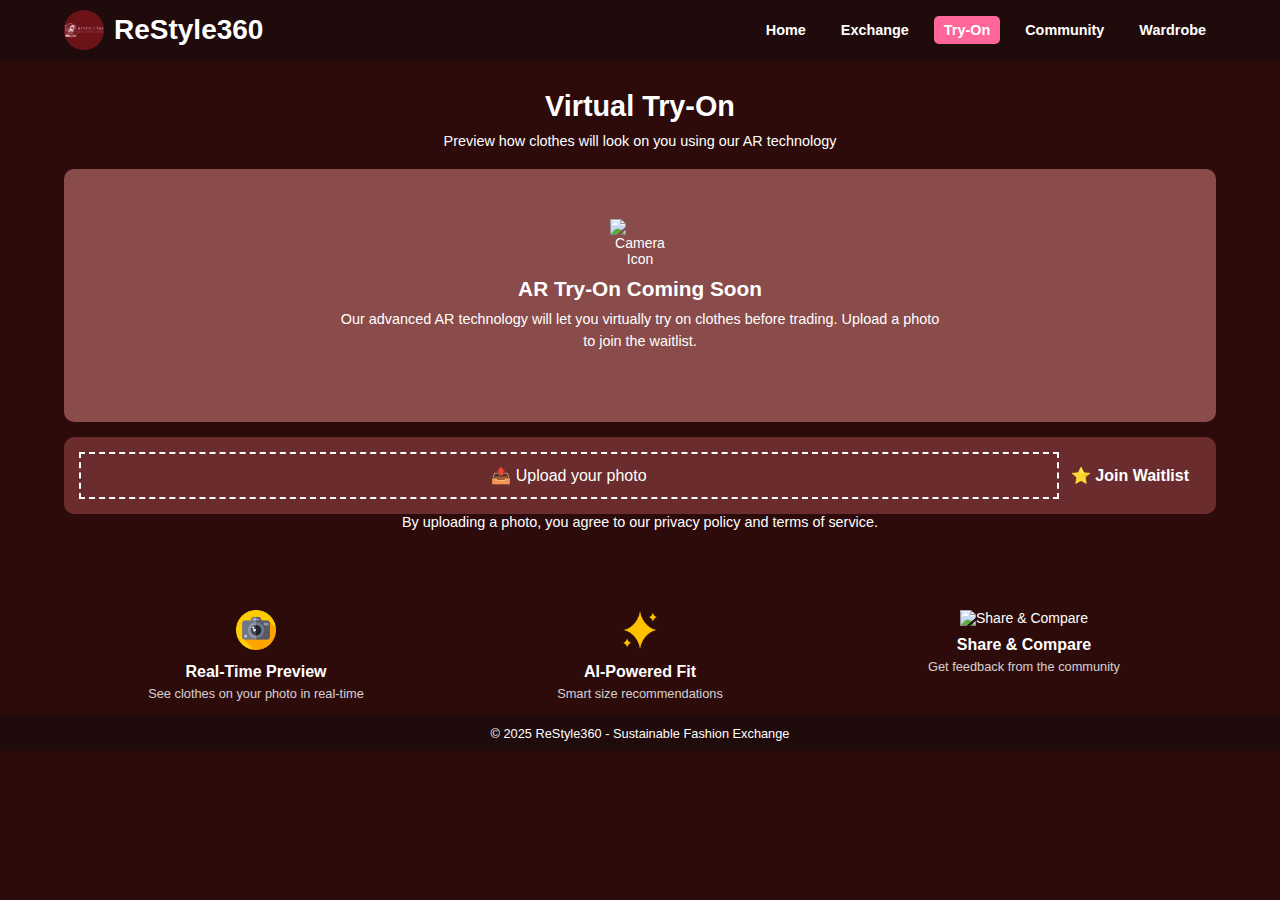
==== tryon.html @ d6c843b7 "initial commit" ====
<!DOCTYPE html>
<html lang="en">
<head>
    <meta charset="UTF-8">
    <meta name="viewport" content="width=device-width, initial-scale=1.0">
    <title>Virtual Try-On - ReStyle360</title>
    <style>
        /* General Styles */
        * {
            margin: 0;
            padding: 0;
            box-sizing: border-box;
            font-family: 'Poppins', sans-serif;
        }

        body {
            background-color: #2d0b0b;
            color: white;
            font-size: 14px;
        }

        /* Header */
        header {
            display: flex;
            justify-content: space-between;
            align-items: center;
            padding: 10px 5%;
            background-color: #1f0b0b;
            position: sticky;
            top: 0;
            width: 100%;
            z-index: 1000;
        }

        .logo {
            display: flex;
            align-items: center;
        }

        .logo img {
            height: 40px;
            width: 40px;
            border-radius: 50%;
            object-fit: cover;
            margin-right: 10px;
        }

        nav ul {
            list-style: none;
            display: flex;
            gap: 15px;
        }

        nav a {
            text-decoration: none;
            color: white;
            font-weight: bold;
            font-size: 0.9rem;
            padding: 6px 10px;
        }

        nav a:hover, .active {
            border-bottom: 2px solid white;
        }

        .tryon-active {
            background-color: #ff6699;
            padding: 6px 10px;
            border-radius: 5px;
        }

        /* Main Container */
        .tryon-container {
            text-align: center;
            padding: 30px 5%;
        }

        .tryon-container h2 {
            font-size: 1.8rem;
            margin-bottom: 10px;
        }

        .tryon-container p {
            font-size: 0.9rem;
            margin-bottom: 20px;
        }

        /* Try-On Box */
        .tryon-box {
            background-color: #8a4b4b;
            padding: 50px;
            border-radius: 10px;
            display: flex;
            flex-direction: column;
            align-items: center;
            justify-content: center;
        }

        .tryon-box img {
            width: 60px;
            margin-bottom: 10px;
        }

        .tryon-box h3 {
            font-size: 1.3rem;
            margin-bottom: 8px;
        }

        .tryon-box p {
            font-size: 0.9rem;
            max-width: 600px;
            line-height: 1.5;
        }

        /* Upload & Waitlist Section */
        .upload-section {
            background-color: #6a2c2c;
            padding: 15px;
            margin-top: 15px;
            border-radius: 10px;
            display: flex;
            align-items: center;
            justify-content: space-between;
        }

        .upload-btn {
            border: 2px dashed white;
            background-color: transparent;
            color: white;
            padding: 12px;
            cursor: pointer;
            font-size: 1rem;
            flex: 1;
            text-align: center;
        }

        .upload-btn:hover {
            background-color: rgba(255, 255, 255, 0.2);
        }

        .waitlist-btn {
            background-color: transparent;
            color: white;
            border: none;
            cursor: pointer;
            font-size: 1rem;
            padding: 12px;
            font-weight: bold;
        }

        .waitlist-btn:hover {
            text-decoration: underline;
        }

        .upload-section p {
            font-size: 0.8rem;
            text-align: center;
            margin-top: 8px;
            opacity: 0.8;
        }

        /* Features Section */
        .features {
            display: flex;
            justify-content: space-between;
            text-align: center;
            margin-top: 30px;
            padding: 0 5%;
        }

        .feature {
            flex: 1;
        }

        .feature img {
            width: 40px;
            margin-bottom: 10px;
        }

        .feature h4 {
            font-size: 1rem;
            margin-bottom: 5px;
        }

        .feature p {
            font-size: 0.8rem;
            opacity: 0.8;
        }

        /* Footer */
        footer {
            text-align: center;
            padding: 10px;
            background-color: #1f0b0b;
            color: white;
            margin-top: 15px;
            font-size: 0.8rem;
        }
    </style>
</head>
<body>

    <!-- Header -->
    <header>
        <div class="logo">
            <img src="assets/logo_bbb.png" alt="ReStyle360">
            <h1>ReStyle360</h1>
        </div>
        <nav>
            <ul>
                <li><a href="index.html">Home</a></li>
                <li><a href="exchange.html">Exchange</a></li>
                <li><a href="tryon.html" class="tryon-active">Try-On</a></li>
                <li><a href="community.html">Community</a></li>
                <li><a href="wardrobe.html">Wardrobe</a></li>
            </ul>
        </nav>
    </header>

    <!-- Virtual Try-On Section -->
    <section class="tryon-container">
        <h2>Virtual Try-On</h2>
        <p>Preview how clothes will look on you using our AR technology</p>

        <div class="tryon-box">
            <img src="assets/camera-icon.png" alt="Camera Icon">
            <h3>AR Try-On Coming Soon</h3>
            <p>Our advanced AR technology will let you virtually try on clothes before trading. Upload a photo to join the waitlist.</p>
        </div>

        <!-- Upload Photo Section -->
        <div class="upload-section">
            <button class="upload-btn">📤 Upload your photo</button>
            <button class="waitlist-btn">⭐ Join Waitlist</button>
        </div>
        <p>By uploading a photo, you agree to our privacy policy and terms of service.</p>
    </section>

    <!-- Features Section -->
    <section class="features">
        <div class="feature">
            <img src="assets/photo.png" alt="Real-Time Preview">
            <h4>Real-Time Preview</h4>
            <p>See clothes on your photo in real-time</p>
        </div>
        <div class="feature">
            <img src="assets/stars.png" alt="AI Fit">
            <h4>AI-Powered Fit</h4>
            <p>Smart size recommendations</p>
        </div>
        <div class="feature">
            <img src="assets/share-icon.png" alt="Share & Compare">
            <h4>Share & Compare</h4>
            <p>Get feedback from the community</p>
        </div>
    </section>

    <!-- Footer -->
    <footer>
        <p>© 2025 ReStyle360 - Sustainable Fashion Exchange</p>
    </footer>

</body>
</html>
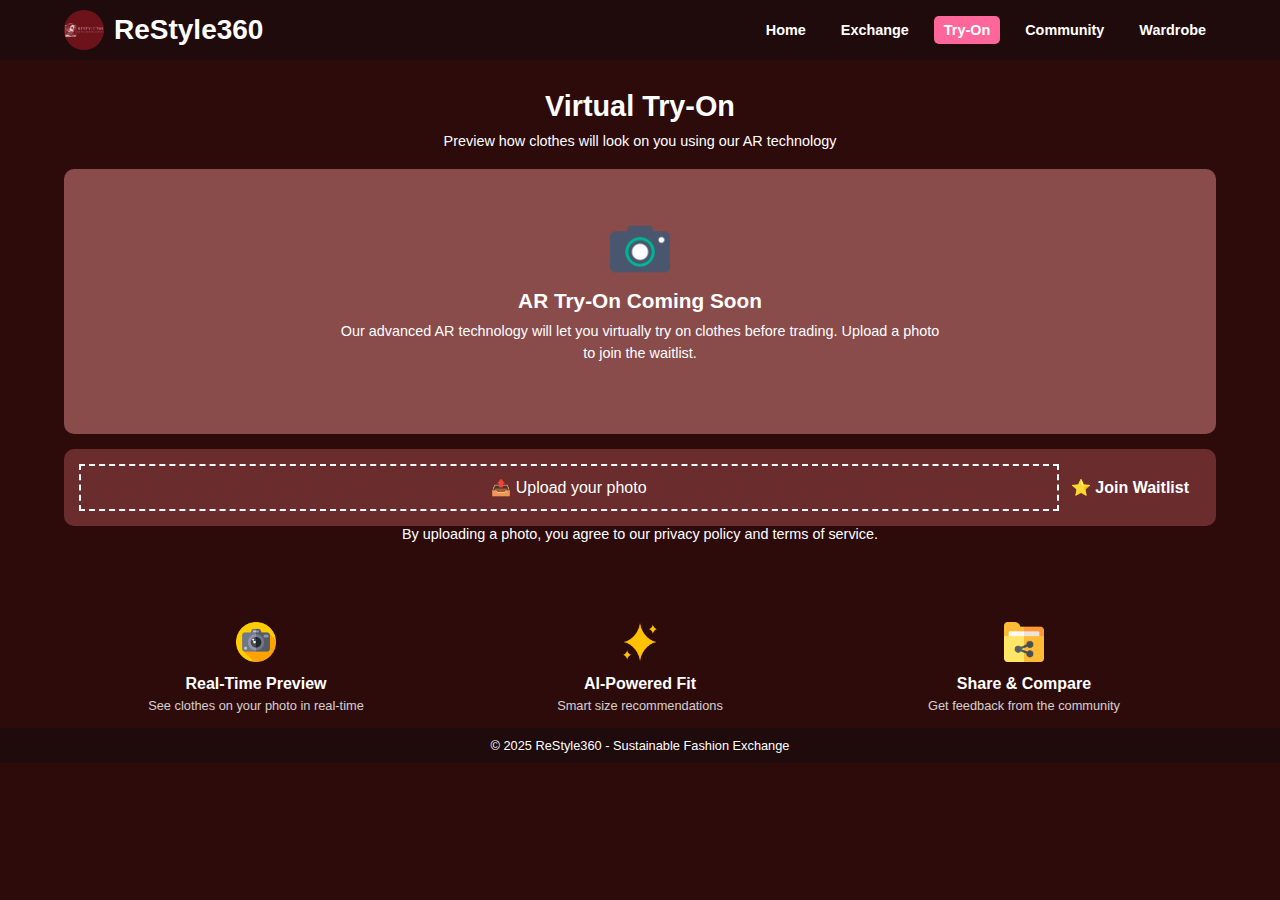
==== commit 0eda756d: "Merge pull request #1 from Nikunja0611/new_branch" ====
--- a/tryon.html
+++ b/tryon.html
@@ -223,7 +223,7 @@
         <p>Preview how clothes will look on you using our AR technology</p>
 
         <div class="tryon-box">
-            <img src="assets/camera-icon.png" alt="Camera Icon">
+            <img src="assets/camera.png" alt="Camera Icon">
             <h3>AR Try-On Coming Soon</h3>
             <p>Our advanced AR technology will let you virtually try on clothes before trading. Upload a photo to join the waitlist.</p>
         </div>
@@ -249,7 +249,7 @@
             <p>Smart size recommendations</p>
         </div>
         <div class="feature">
-            <img src="assets/share-icon.png" alt="Share & Compare">
+            <img src="assets/folder.png" alt="Share & Compare">
             <h4>Share & Compare</h4>
             <p>Get feedback from the community</p>
         </div>
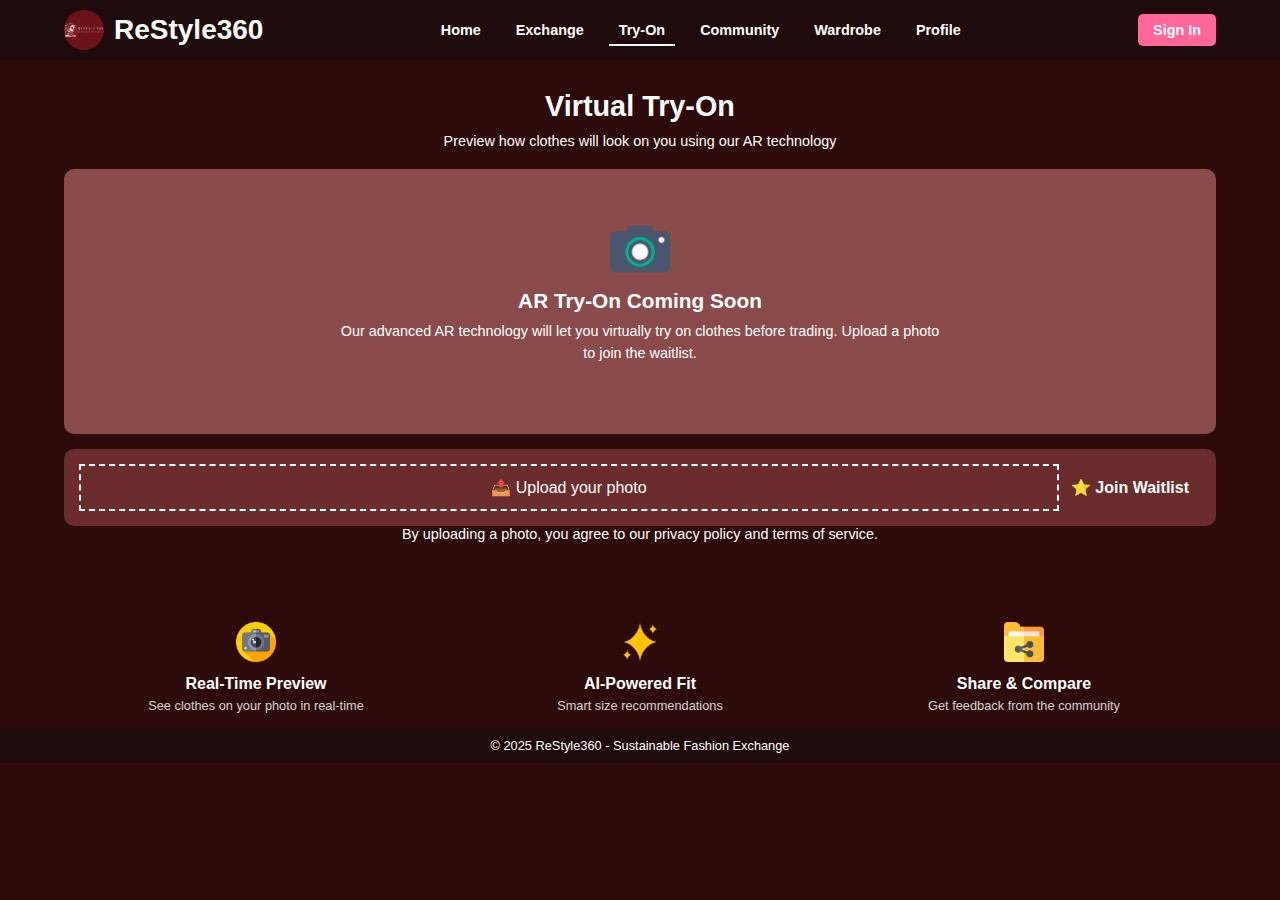
==== commit a0dca289: "initial commit" ====
--- a/tryon.html
+++ b/tryon.html
@@ -63,10 +63,20 @@
             border-bottom: 2px solid white;
         }
 
-        .tryon-active {
+        .sign-in {
             background-color: #ff6699;
-            padding: 6px 10px;
+            color: white;
+            border: none;
+            padding: 8px 15px;
+            font-size: 0.9rem;
+            font-weight: bold;
             border-radius: 5px;
+            cursor: pointer;
+            transition: 0.3s;
+        }
+
+        .sign-in:hover {
+            background-color: #ff3366;
         }
 
         /* Main Container */
@@ -210,11 +220,13 @@
             <ul>
                 <li><a href="index.html">Home</a></li>
                 <li><a href="exchange.html">Exchange</a></li>
-                <li><a href="tryon.html" class="tryon-active">Try-On</a></li>
+                <li><a href="tryon.html" class="active">Try-On</a></li>
                 <li><a href="community.html">Community</a></li>
                 <li><a href="wardrobe.html">Wardrobe</a></li>
+                <li><a href="profile.html">Profile</a></li>
             </ul>
         </nav>
+        <button class="sign-in">Sign In</button>
     </header>
 
     <!-- Virtual Try-On Section -->
